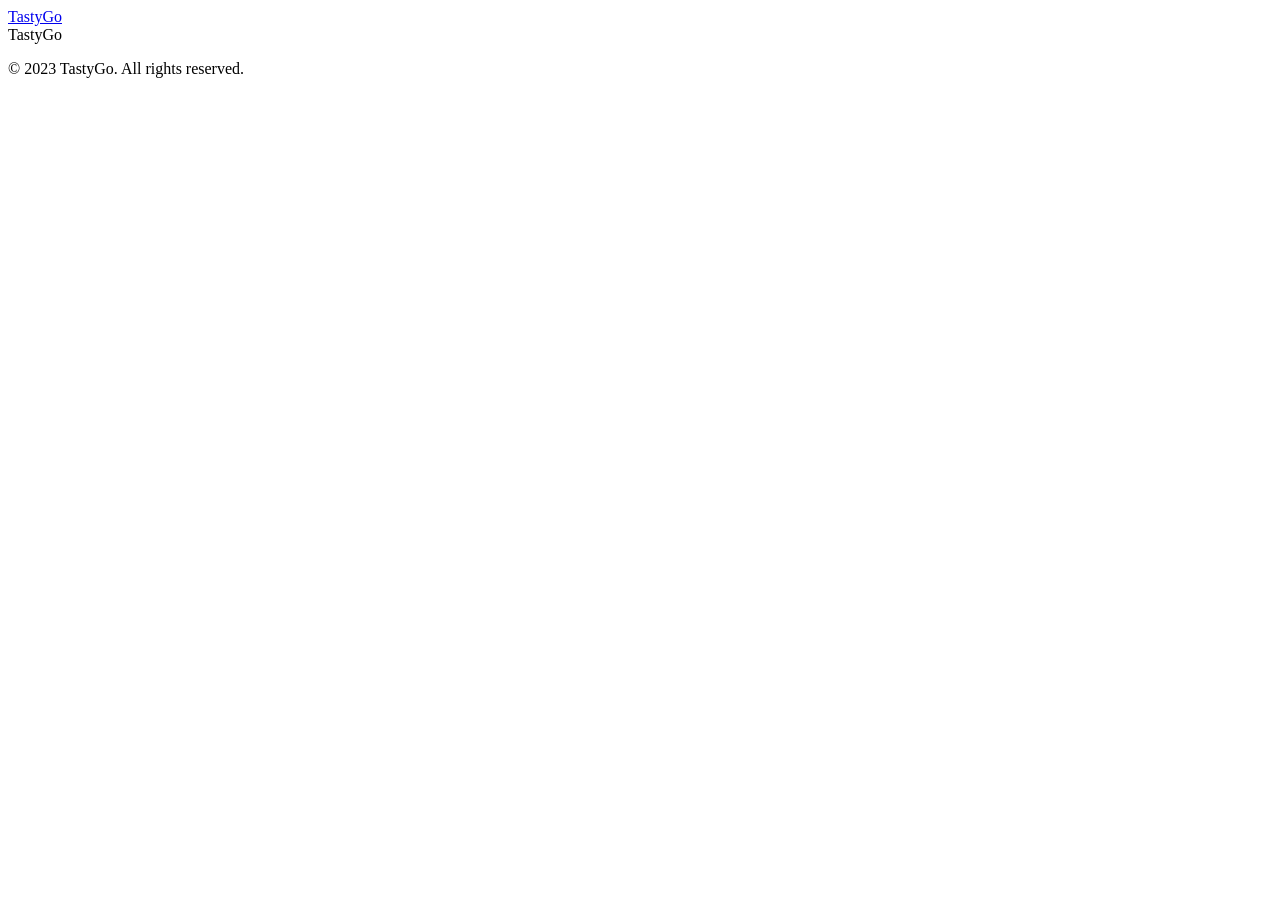
==== dashboard.html @ 96c6635e "Add files via upload" ====
<!DOCTYPE html>
<html lang="en">
<head>
    <meta charset="UTF-8">
    <meta name="viewport" content="width=device-width, initial-scale=1.0">
    <title>Dashboard - TastyGo</title>
    <link rel="stylesheet" href="css/style.css">
    <link rel="stylesheet" href="css/dashboard.css">
</head>
<body>
    <header>
        <div class="header-container">
            <div class="logo">
                <a href="index.html">TastyGo</a>
            </div>
            <!-- Rest of the code -->
        </div>
    </header>
    
    <!-- Rest of dashboard code -->
    
    <footer>
        <div class="footer-container">
            <div class="footer-logo">
                TastyGo
            </div>
            <!-- Rest of footer code -->
        </div>
        <div class="copyright">
            <p>&copy; 2023 TastyGo. All rights reserved.</p>
        </div>
    </footer>

    <script src="js/main.js"></script>
    <script src="js/dashboard.js"></script>
</body>
</html>
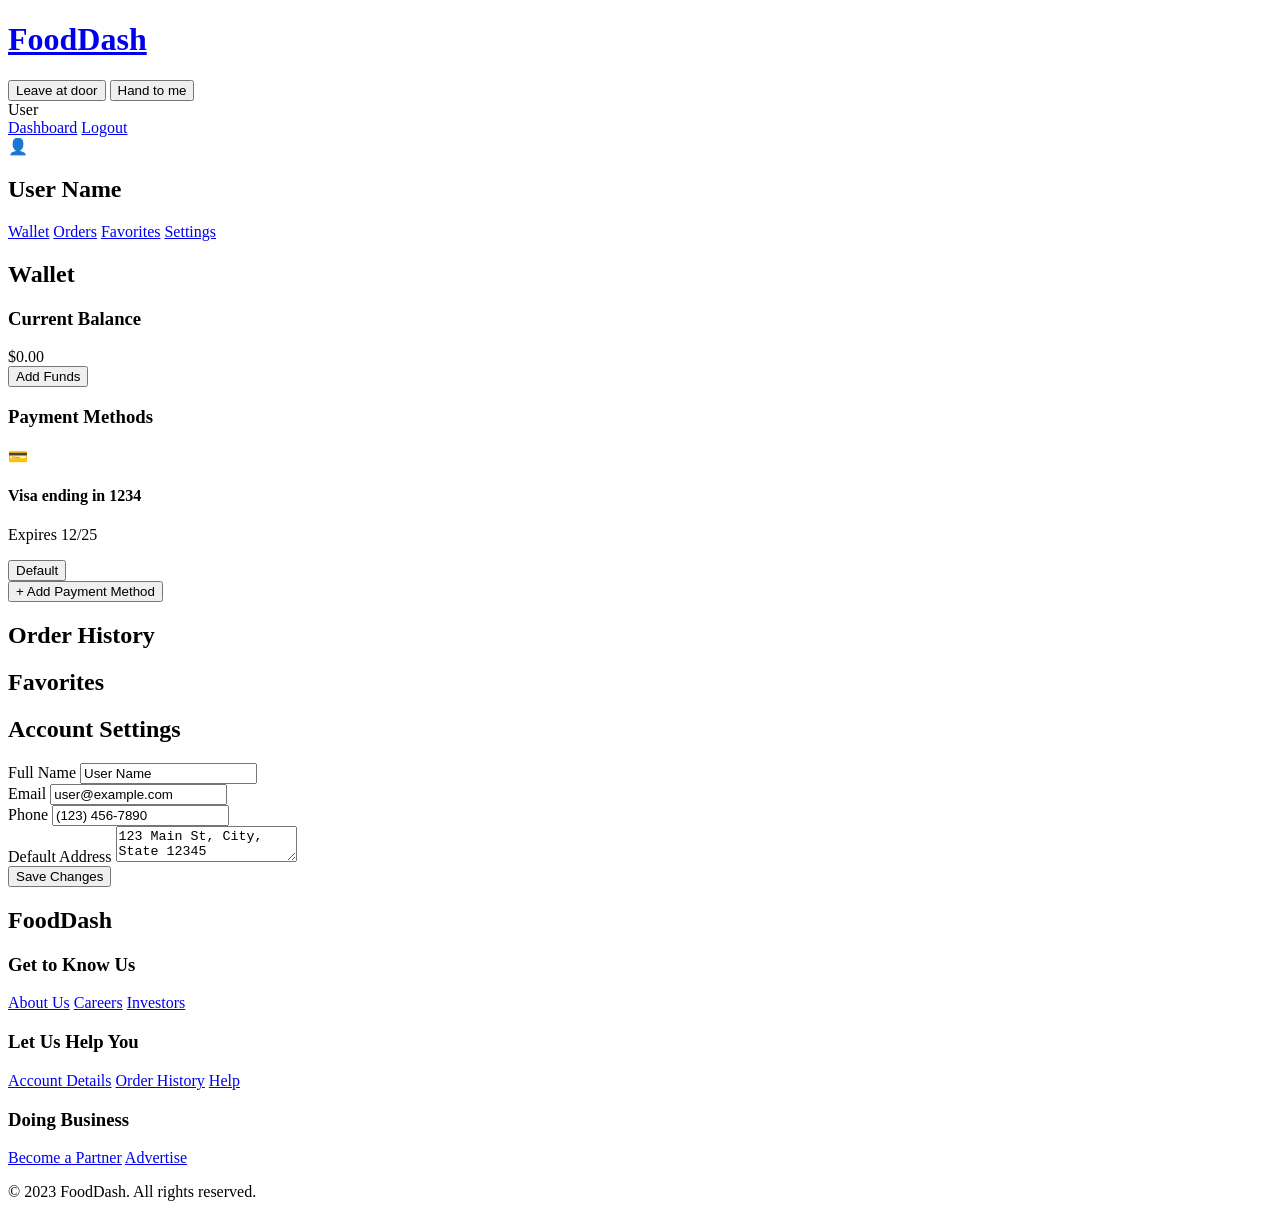
==== commit 1f2ce97f: "Add files via upload" ====
--- a/dashboard.html
+++ b/dashboard.html
@@ -3,7 +3,7 @@
 <head>
     <meta charset="UTF-8">
     <meta name="viewport" content="width=device-width, initial-scale=1.0">
-    <title>Dashboard - TastyGo</title>
+    <title>Dashboard - FoodDash</title>
     <link rel="stylesheet" href="css/style.css">
     <link rel="stylesheet" href="css/dashboard.css">
 </head>
@@ -11,23 +11,128 @@
     <header>
         <div class="header-container">
             <div class="logo">
-                <a href="index.html">TastyGo</a>
+                <a href="index.html"><h1>FoodDash</h1></a>
             </div>
-            <!-- Rest of the code -->
+            <div class="delivery-preference">
+                <button class="leave-at-door active">Leave at door</button>
+                <button class="hand-off">Hand to me</button>
+            </div>
+            <div class="user-menu">
+                <span class="user-name">User</span>
+                <div class="dropdown-menu">
+                    <a href="dashboard.html">Dashboard</a>
+                    <a href="#" onclick="logout()">Logout</a>
+                </div>
+            </div>
         </div>
     </header>
-    
-    <!-- Rest of dashboard code -->
-    
+
+    <main class="dashboard-container">
+        <div class="dashboard-sidebar">
+            <div class="user-profile">
+                <div class="user-avatar">
+                    <span>👤</span>
+                </div>
+                <h2 class="user-name">User Name</h2>
+            </div>
+            <nav class="dashboard-nav">
+                <a href="#wallet" class="active">Wallet</a>
+                <a href="#orders">Orders</a>
+                <a href="#favorites">Favorites</a>
+                <a href="#settings">Settings</a>
+            </nav>
+        </div>
+
+        <div class="dashboard-content">
+            <section id="wallet" class="dashboard-section">
+                <h2>Wallet</h2>
+                <div class="wallet-card">
+                    <div class="wallet-info">
+                        <h3>Current Balance</h3>
+                        <div class="wallet-balance">$0.00</div>
+                    </div>
+                    <button class="add-funds-btn">Add Funds</button>
+                </div>
+                <div class="payment-methods">
+                    <h3>Payment Methods</h3>
+                    <div class="payment-card">
+                        <div class="card-icon">💳</div>
+                        <div class="card-details">
+                            <h4>Visa ending in 1234</h4>
+                            <p>Expires 12/25</p>
+                        </div>
+                        <button class="default-btn">Default</button>
+                    </div>
+                    <button class="add-payment-btn">+ Add Payment Method</button>
+                </div>
+            </section>
+
+            <section id="orders" class="dashboard-section">
+                <h2>Order History</h2>
+                <div class="order-history">
+                    <!-- Order history will be populated by JavaScript -->
+                </div>
+            </section>
+
+            <section id="favorites" class="dashboard-section">
+                <h2>Favorites</h2>
+                <div class="favorites-list">
+                    <!-- Favorites will be populated by JavaScript -->
+                </div>
+            </section>
+
+            <section id="settings" class="dashboard-section">
+                <h2>Account Settings</h2>
+                <div class="settings-form">
+                    <div class="form-group">
+                        <label for="name">Full Name</label>
+                        <input type="text" id="name" value="User Name">
+                    </div>
+                    <div class="form-group">
+                        <label for="email">Email</label>
+                        <input type="email" id="email" value="user@example.com">
+                    </div>
+                    <div class="form-group">
+                        <label for="phone">Phone</label>
+                        <input type="tel" id="phone" value="(123) 456-7890">
+                    </div>
+                    <div class="form-group">
+                        <label for="address">Default Address</label>
+                        <textarea id="address">123 Main St, City, State 12345</textarea>
+                    </div>
+                    <button class="save-settings-btn">Save Changes</button>
+                </div>
+            </section>
+        </div>
+    </main>
+
     <footer>
         <div class="footer-container">
             <div class="footer-logo">
-                TastyGo
+                <h2>FoodDash</h2>
             </div>
-            <!-- Rest of footer code -->
+            <div class="footer-links">
+                <div class="footer-column">
+                    <h3>Get to Know Us</h3>
+                    <a href="#">About Us</a>
+                    <a href="#">Careers</a>
+                    <a href="#">Investors</a>
+                </div>
+                <div class="footer-column">
+                    <h3>Let Us Help You</h3>
+                    <a href="#">Account Details</a>
+                    <a href="#">Order History</a>
+                    <a href="#">Help</a>
+                </div>
+                <div class="footer-column">
+                    <h3>Doing Business</h3>
+                    <a href="#">Become a Partner</a>
+                    <a href="#">Advertise</a>
+                </div>
+            </div>
         </div>
         <div class="copyright">
-            <p>&copy; 2023 TastyGo. All rights reserved.</p>
+            <p>&copy; 2023 FoodDash. All rights reserved.</p>
         </div>
     </footer>
 
